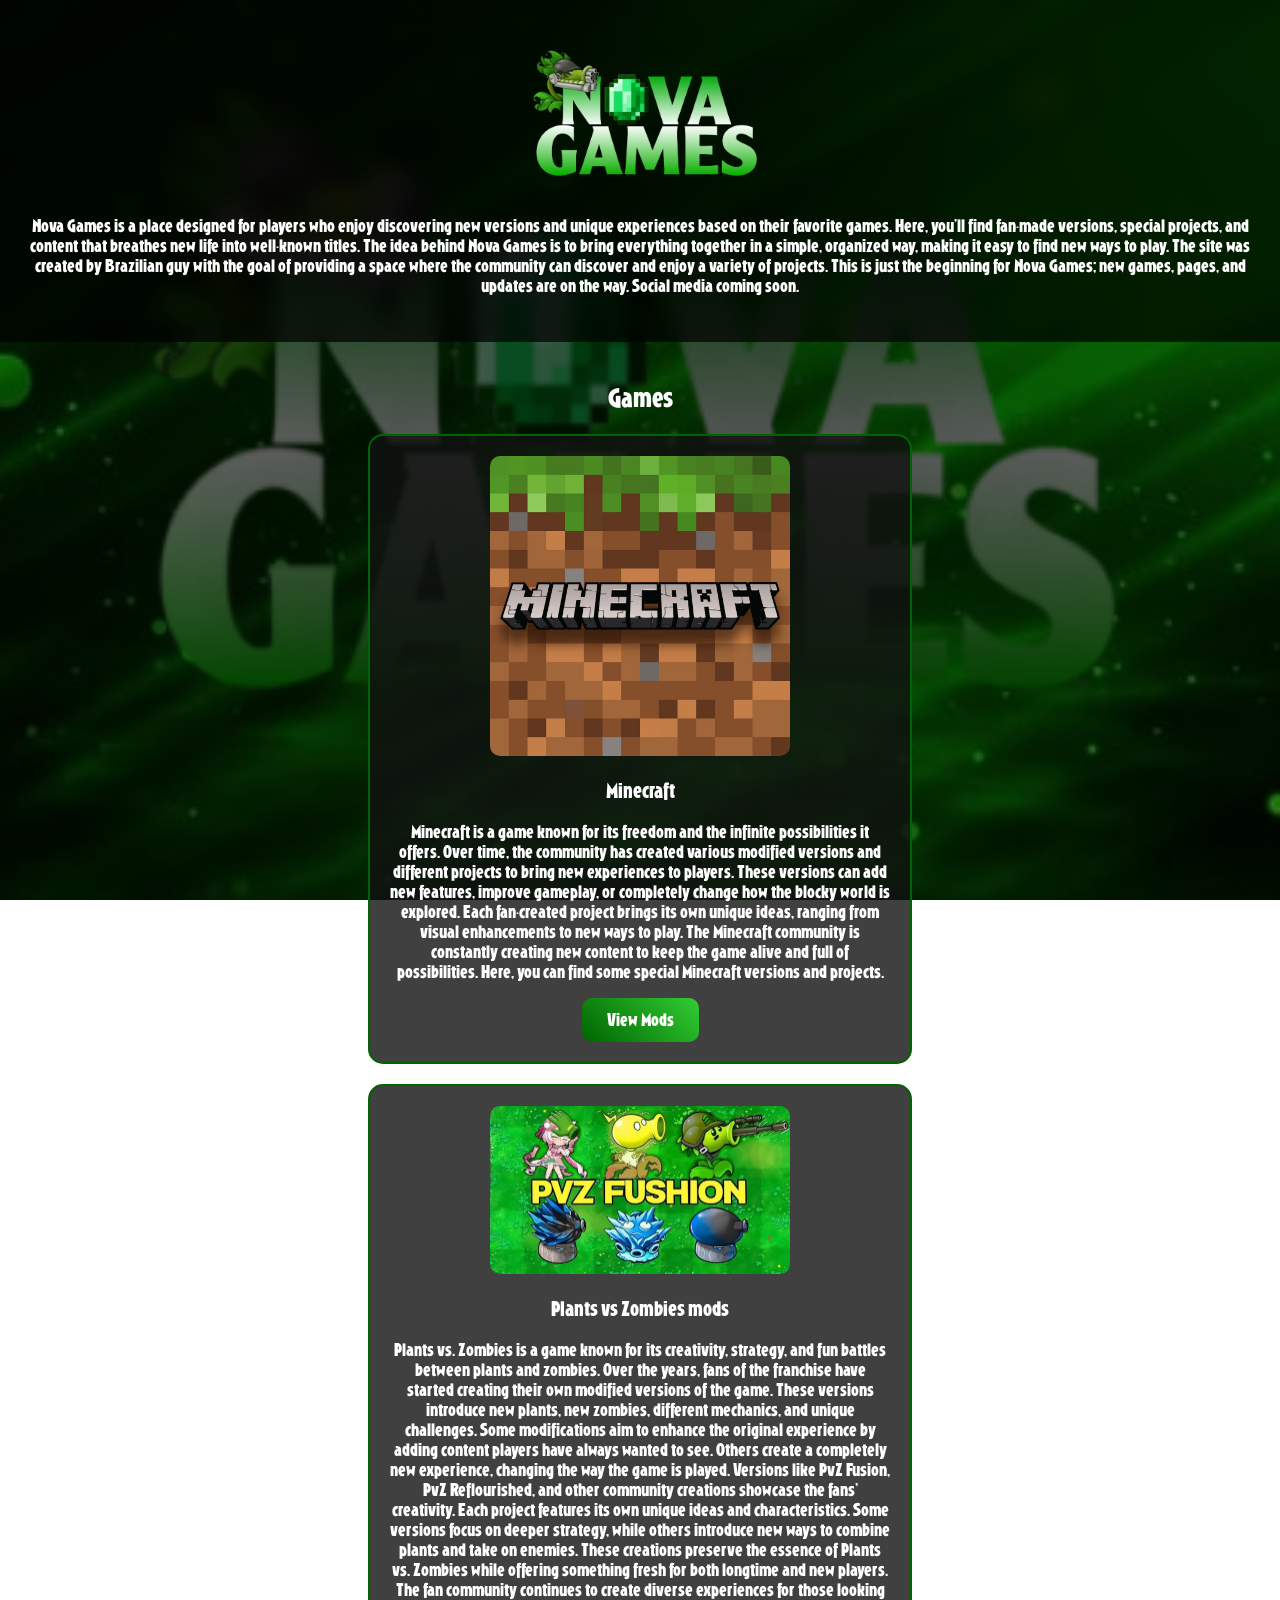
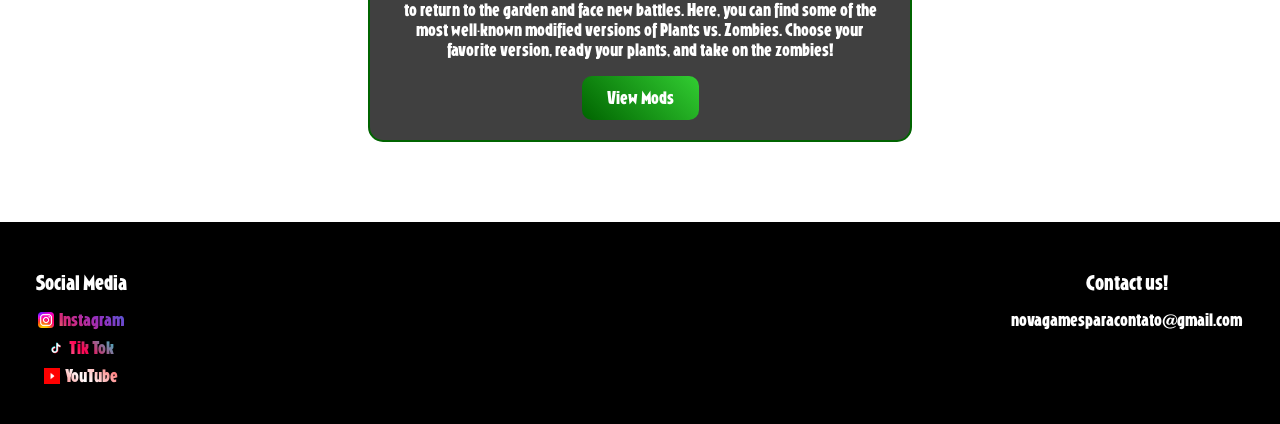
==== index.html @ d8aa1c84 "Add files via upload" ====
<!DOCTYPE html>
<html>
<head>
    <title>Nova Games</title>
    <link rel="stylesheet" href="style.css">
</head>

<body>

<header>
    <img src="NG.png.png" alt="Nova Games" width="250">
    <p>Nova Games is a place designed for players who enjoy discovering new versions and unique experiences based on their favorite games.

Here, you’ll find fan-made versions, special projects, and content that breathes new life into well-known titles.

The idea behind Nova Games is to bring everything together in a simple, organized way, making it easy to find new ways to play.

The site was created by Brazilian guy with the goal of providing a space where the community can discover and enjoy a variety of projects.

This is just the beginning for Nova Games; new games, pages, and updates are on the way.

Social media coming soon.
</p>
</header>

<main>
    <h2>Games</h2>

    <div class="jogo">
      <img src="minecraft.png" width="300">
  <h3>Minecraft</h3>
        <p>Minecraft is a game known for its freedom and the infinite possibilities it offers.

Over time, the community has created various modified versions and different projects to bring new experiences to players.

These versions can add new features, improve gameplay, or completely change how the blocky world is explored.

Each fan-created project brings its own unique ideas, ranging from visual enhancements to new ways to play.

The Minecraft community is constantly creating new content to keep the game alive and full of possibilities.

Here, you can find some special Minecraft versions and projects.
</p>

        <a href="Minecraft.html">
            <button>View Mods</button>
        </a>
    </div>

    <div class="jogo">
        <img src="pvz.png.png" width="300">

        <h3>Plants vs Zombies mods</h3>
        <p>Plants vs. Zombies is a game known for its creativity, strategy, and fun battles between plants and zombies.

Over the years, fans of the franchise have started creating their own modified versions of the game.

These versions introduce new plants, new zombies, different mechanics, and unique challenges.

Some modifications aim to enhance the original experience by adding content players have always wanted to see.

Others create a completely new experience, changing the way the game is played.

Versions like PvZ Fusion, PvZ Reflourished, and other community creations showcase the fans' creativity.

Each project features its own unique ideas and characteristics.

Some versions focus on deeper strategy, while others introduce new ways to combine plants and take on enemies.

These creations preserve the essence of Plants vs. Zombies while offering something fresh for both longtime and new players.

The fan community continues to create diverse experiences for those looking to return to the garden and face new battles.

Here, you can find some of the most well-known modified versions of Plants vs. Zombies.

Choose your favorite version, ready your plants, and take on the zombies!
</p>

        <a href="pvz.html">
            <button>View Mods</button>
        </a>
    </div>

</main>

<footer>
    <div class="footer-social">
        <h3>Social Media</h3>

        <p class="instagram">
            <img src="instagram.png"> Instagram
        </p>

        <p class="tiktok">
    <img src="tiktok.png"> Tik Tok
</p>
        <p class="youtube">
    <img src="youtube.png"> YouTube
</p>
    </div>

    <div class="footer-contact">
        <h3>Contact us!</h3>
        <p>novagamesparacontato@gmail.com</p>
    </div>
</footer>
---- style.css ----
@font-face {
    font-family: "Fonte";
    src: url("fonte.otf");
}

body {
    background-image: url("novalogo.png");
    background-size: cover;
    background-position: center;
    background-attachment: fixed;
    color: white;
    font-family: "Fonte", sans-serif;
    margin: 0;
}

header {
    background-color: rgba(0, 0, 0, 0.7);
  backdrop-filter: blur(10px);
  padding: 30px;
    text-align: center;
}

h1 {
    margin: 0;
    font-size: 40px;
    font-family: "Fonte", sans-serif;
    color: white;
    -webkit-text-stroke: 2px #006400;
}

main {
    padding: 20px;
}

h2 {
    text-align: center;
    font-family: "Fonte", sans-serif;
    color: white;
}

.jogo {
    background-color: rgba(17, 17, 17, 0.8);
    border: 2px solid #006400;
    border-radius: 15px;
    padding: 20px;
    margin: 20px auto;
    max-width: 500px;
    text-align: center;
}

.jogo h3 {
    font-family: "Fonte", sans-serif;
    color: white;
}

.jogo img {
    max-width: 100%;
    border-radius: 10px;
}

p {
    font-family: "Fonte", sans-serif;
    color: white;
}

button {
    color: white;
    border: none;
    padding: 12px 25px;
    border-radius: 10px;
    cursor: pointer;
    font-size: 16px;
    font-family: "Fonte", sans-serif;
    transition: 0.3s;
    
    background: linear-gradient(45deg, #006400, #32CD32);
}

button:hover {
    transform: scale(1.1);
    box-shadow: 0 0 15px #32CD32;
}

button img {
    width: 16px;
    height: 16px;
    vertical-align: middle;
    margin-right: 5px;
}

button:hover {
    transform: scale(1.1);
box-shadow: 0 0 15px #32CD32;
}

footer {
    background-color: #000000;
    color: white;
    padding: 30px;
    margin-top: 40px;
    font-family: "Fonte", sans-serif;
    display: flex;
    justify-content: space-between;
    text-align: center;
}

footer h3 {
    margin-bottom: 15px;
}

footer p {
    margin: 8px;
    color: white;
}

.instagram {
    display: flex;
    align-items: center;
    justify-content: center;
    gap: 5px;

    background: linear-gradient(45deg, #feda75, #d62976, #962fbf, #4f5bd5);
    -webkit-background-clip: text;
    -webkit-text-fill-color: transparent;
}

.instagram img {
    width: 16px;
    height: 16px;
}

.tiktok {
    display: flex;
    align-items: center;
    justify-content: center;
    gap: 5px;

    background: linear-gradient(45deg, #ffffff, #ff0050, #00f2ea);
    -webkit-background-clip: text;
    -webkit-text-fill-color: transparent;
}

.tiktok img {
    width: 16px;
    height: 16px;
}

.youtube {
    display: flex;
    align-items: center;
    justify-content: center;
    gap: 5px;

    background: linear-gradient(45deg, #ff0000, #ffffff, #ff4d4d);
    -webkit-background-clip: text;
    -webkit-text-fill-color: transparent;
}

.youtube img {
    width: 16px;
    height: 16px;
}

.tutorial {
    text-align: center;
    margin: 30px auto;
    max-width: 700px;
}

.tutorial h2 {
    color: white;
}

.tutorial p {
    font-size: 14px;
    color: #ccc;
}

.tutorial iframe {
    width: 100%;
    height: 400px;
    border-radius: 10px;
}
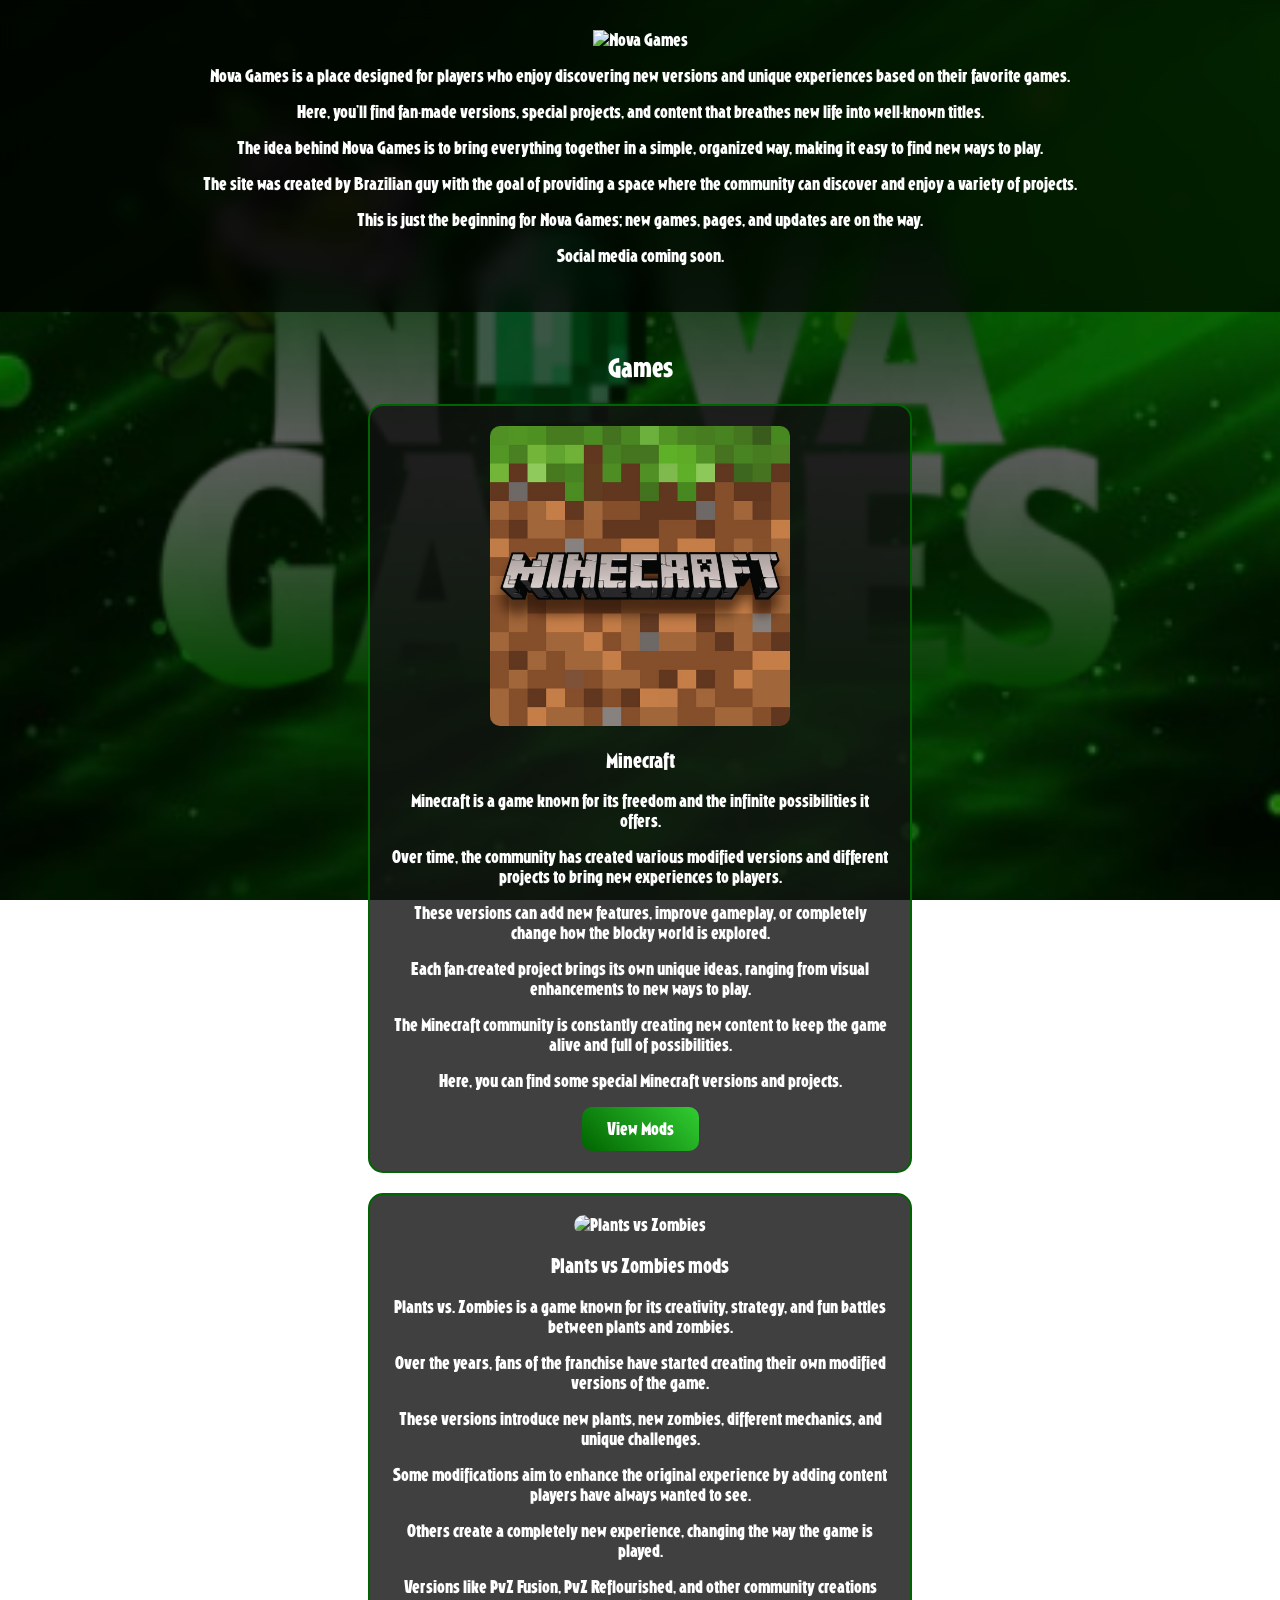
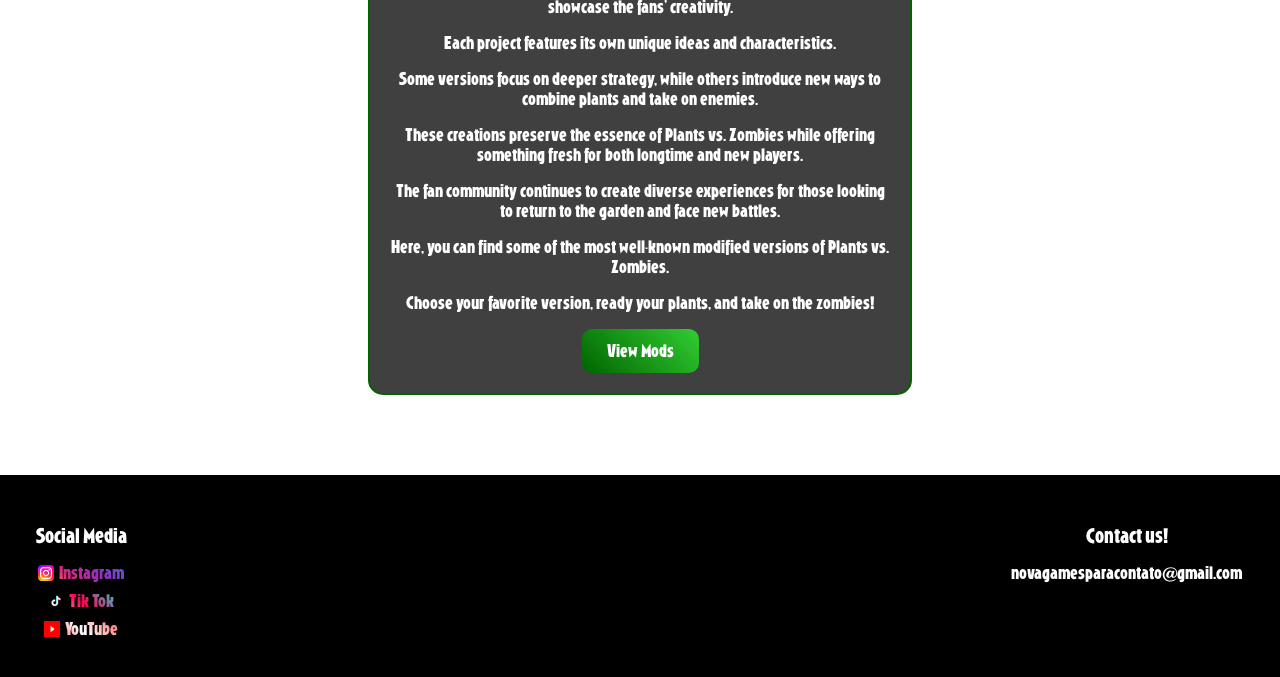
==== commit de8cbeac: "Update index.html" ====
--- a/index.html
+++ b/index.html
@@ -1,106 +1,76 @@
 <!DOCTYPE html>
-<html>
+<html lang="en">
 <head>
+    <meta charset="UTF-8">
+    <meta name="viewport" content="width=device-width, initial-scale=1.0">
     <title>Nova Games</title>
     <link rel="stylesheet" href="style.css">
 </head>
-
 <body>
 
 <header>
-    <img src="NG.png.png" alt="Nova Games" width="250">
-    <p>Nova Games is a place designed for players who enjoy discovering new versions and unique experiences based on their favorite games.
-
-Here, you’ll find fan-made versions, special projects, and content that breathes new life into well-known titles.
-
-The idea behind Nova Games is to bring everything together in a simple, organized way, making it easy to find new ways to play.
-
-The site was created by Brazilian guy with the goal of providing a space where the community can discover and enjoy a variety of projects.
-
-This is just the beginning for Nova Games; new games, pages, and updates are on the way.
-
-Social media coming soon.
-</p>
+    <img src="NG.png" alt="Nova Games" width="250">
+    <p>Nova Games is a place designed for players who enjoy discovering new versions and unique experiences based on their favorite games.</p>
+    <p>Here, you’ll find fan-made versions, special projects, and content that breathes new life into well-known titles.</p>
+    <p>The idea behind Nova Games is to bring everything together in a simple, organized way, making it easy to find new ways to play.</p>
+    <p>The site was created by Brazilian guy with the goal of providing a space where the community can discover and enjoy a variety of projects.</p>
+    <p>This is just the beginning for Nova Games; new games, pages, and updates are on the way.</p>
+    <p>Social media coming soon.</p>
 </header>
 
 <main>
     <h2>Games</h2>
 
     <div class="jogo">
-      <img src="minecraft.png" width="300">
-  <h3>Minecraft</h3>
-        <p>Minecraft is a game known for its freedom and the infinite possibilities it offers.
+        <img src="minecraft.png" width="300" alt="Minecraft">
+        <h3>Minecraft</h3>
+        <p>Minecraft is a game known for its freedom and the infinite possibilities it offers.</p>
+        <p>Over time, the community has created various modified versions and different projects to bring new experiences to players.</p>
+        <p>These versions can add new features, improve gameplay, or completely change how the blocky world is explored.</p>
+        <p>Each fan-created project brings its own unique ideas, ranging from visual enhancements to new ways to play.</p>
+        <p>The Minecraft community is constantly creating new content to keep the game alive and full of possibilities.</p>
+        <p>Here, you can find some special Minecraft versions and projects.</p>
 
-Over time, the community has created various modified versions and different projects to bring new experiences to players.
-
-These versions can add new features, improve gameplay, or completely change how the blocky world is explored.
-
-Each fan-created project brings its own unique ideas, ranging from visual enhancements to new ways to play.
-
-The Minecraft community is constantly creating new content to keep the game alive and full of possibilities.
-
-Here, you can find some special Minecraft versions and projects.
-</p>
-
-        <a href="Minecraft.html">
+        <a href="minecraft.html">
             <button>View Mods</button>
         </a>
     </div>
 
     <div class="jogo">
-        <img src="pvz.png.png" width="300">
-
+        <img src="pvz.png" width="300" alt="Plants vs Zombies">
         <h3>Plants vs Zombies mods</h3>
-        <p>Plants vs. Zombies is a game known for its creativity, strategy, and fun battles between plants and zombies.
-
-Over the years, fans of the franchise have started creating their own modified versions of the game.
-
-These versions introduce new plants, new zombies, different mechanics, and unique challenges.
-
-Some modifications aim to enhance the original experience by adding content players have always wanted to see.
-
-Others create a completely new experience, changing the way the game is played.
-
-Versions like PvZ Fusion, PvZ Reflourished, and other community creations showcase the fans' creativity.
-
-Each project features its own unique ideas and characteristics.
-
-Some versions focus on deeper strategy, while others introduce new ways to combine plants and take on enemies.
-
-These creations preserve the essence of Plants vs. Zombies while offering something fresh for both longtime and new players.
-
-The fan community continues to create diverse experiences for those looking to return to the garden and face new battles.
-
-Here, you can find some of the most well-known modified versions of Plants vs. Zombies.
-
-Choose your favorite version, ready your plants, and take on the zombies!
-</p>
+        <p>Plants vs. Zombies is a game known for its creativity, strategy, and fun battles between plants and zombies.</p>
+        <p>Over the years, fans of the franchise have started creating their own modified versions of the game.</p>
+        <p>These versions introduce new plants, new zombies, different mechanics, and unique challenges.</p>
+        <p>Some modifications aim to enhance the original experience by adding content players have always wanted to see.</p>
+        <p>Others create a completely new experience, changing the way the game is played.</p>
+        <p>Versions like PvZ Fusion, PvZ Reflourished, and other community creations showcase the fans' creativity.</p>
+        <p>Each project features its own unique ideas and characteristics.</p>
+        <p>Some versions focus on deeper strategy, while others introduce new ways to combine plants and take on enemies.</p>
+        <p>These creations preserve the essence of Plants vs. Zombies while offering something fresh for both longtime and new players.</p>
+        <p>The fan community continues to create diverse experiences for those looking to return to the garden and face new battles.</p>
+        <p>Here, you can find some of the most well-known modified versions of Plants vs. Zombies.</p>
+        <p>Choose your favorite version, ready your plants, and take on the zombies!</p>
 
         <a href="pvz.html">
             <button>View Mods</button>
         </a>
     </div>
-
 </main>
 
 <footer>
     <div class="footer-social">
         <h3>Social Media</h3>
-
-        <p class="instagram">
-            <img src="instagram.png"> Instagram
-        </p>
-
-        <p class="tiktok">
-    <img src="tiktok.png"> Tik Tok
-</p>
-        <p class="youtube">
-    <img src="youtube.png"> YouTube
-</p>
+        <p class="instagram"><img src="instagram.png" alt="Instagram"> Instagram</p>
+        <p class="tiktok"><img src="tiktok.png" alt="TikTok"> Tik Tok</p>
+        <p class="youtube"><img src="youtube.png" alt="YouTube"> YouTube</p>
     </div>
 
     <div class="footer-contact">
         <h3>Contact us!</h3>
         <p>novagamesparacontato@gmail.com</p>
     </div>
-</footer>+</footer>
+
+</body>
+</html>
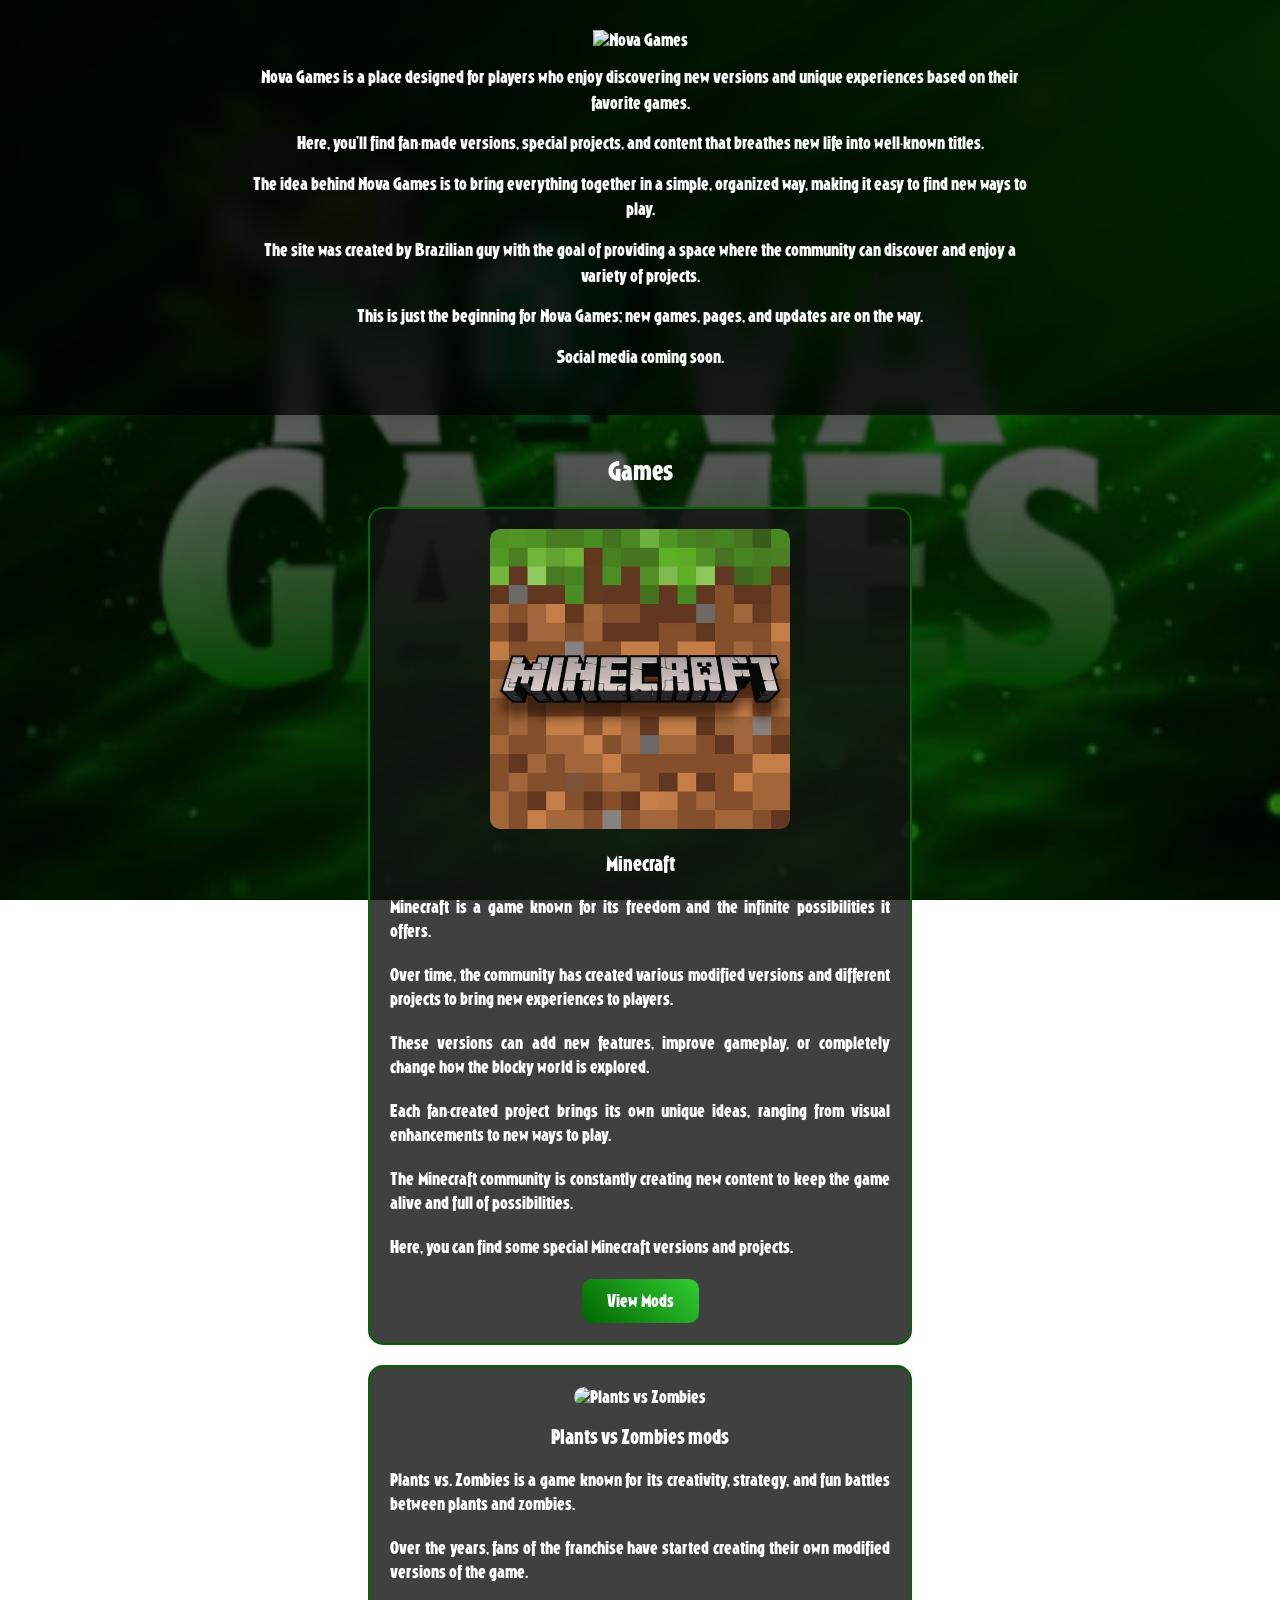
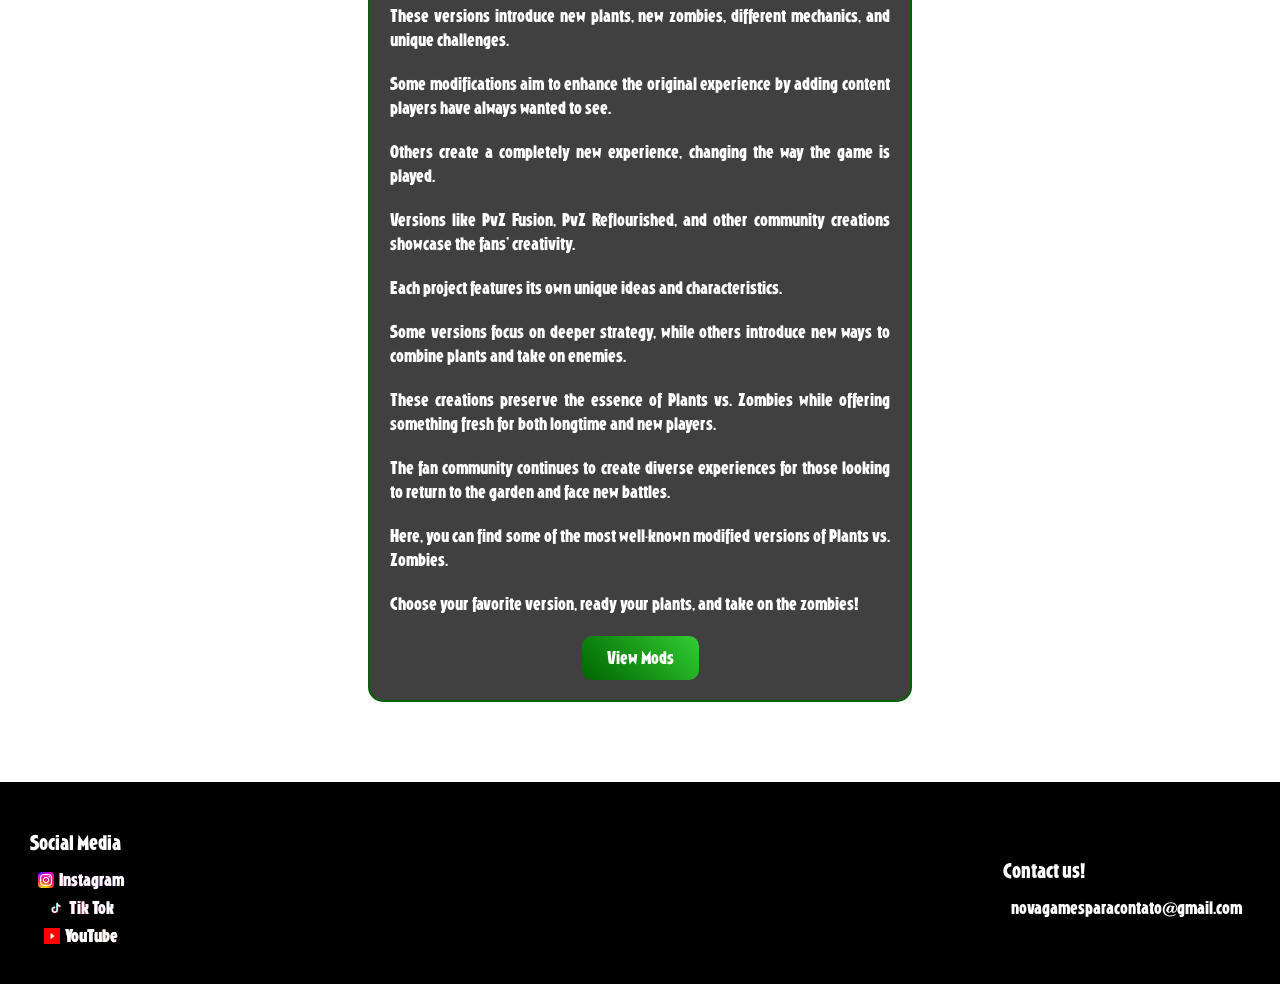
==== commit 67343198: "Fix HTML entity encoding in index.html" ====
--- a/index.html
+++ b/index.html
@@ -31,7 +31,7 @@
         <p>The Minecraft community is constantly creating new content to keep the game alive and full of possibilities.</p>
         <p>Here, you can find some special Minecraft versions and projects.</p>
 
-        <a href="minecraft.html">
+        <a href="Minecraft.html">
             <button>View Mods</button>
         </a>
     </div>
--- a/style.css
+++ b/style.css
@@ -15,9 +15,15 @@
 
 header {
     background-color: rgba(0, 0, 0, 0.7);
-  backdrop-filter: blur(10px);
-  padding: 30px;
+    backdrop-filter: blur(10px);
+    padding: 30px;
     text-align: center;
+}
+
+header p {
+    max-width: 800px;
+    margin: 15px auto;
+    line-height: 1.6;
 }
 
 h1 {
@@ -53,6 +59,12 @@
     color: white;
 }
 
+.jogo p {
+    line-height: 1.5;
+    text-align: justify;
+    margin-bottom: 20px;
+}
+
 .jogo img {
     max-width: 100%;
     border-radius: 10px;
@@ -72,7 +84,6 @@
     font-size: 16px;
     font-family: "Fonte", sans-serif;
     transition: 0.3s;
-    
     background: linear-gradient(45deg, #006400, #32CD32);
 }
 
@@ -88,11 +99,6 @@
     margin-right: 5px;
 }
 
-button:hover {
-    transform: scale(1.1);
-box-shadow: 0 0 15px #32CD32;
-}
-
 footer {
     background-color: #000000;
     color: white;
@@ -101,7 +107,9 @@
     font-family: "Fonte", sans-serif;
     display: flex;
     justify-content: space-between;
-    text-align: center;
+    align-items: center;
+    flex-wrap: wrap;
+    gap: 20px;
 }
 
 footer h3 {
@@ -113,50 +121,34 @@
     color: white;
 }
 
-.instagram {
+/* Ajuste de segurança para gradiente nos textos sociais */
+.instagram, .tiktok, .youtube {
     display: flex;
     align-items: center;
     justify-content: center;
     gap: 5px;
+    font-weight: bold;
+}
 
+.instagram {
     background: linear-gradient(45deg, #feda75, #d62976, #962fbf, #4f5bd5);
     -webkit-background-clip: text;
-    -webkit-text-fill-color: transparent;
-}
-
-.instagram img {
-    width: 16px;
-    height: 16px;
+    background-clip: text;
 }
 
 .tiktok {
-    display: flex;
-    align-items: center;
-    justify-content: center;
-    gap: 5px;
-
     background: linear-gradient(45deg, #ffffff, #ff0050, #00f2ea);
     -webkit-background-clip: text;
-    -webkit-text-fill-color: transparent;
-}
-
-.tiktok img {
-    width: 16px;
-    height: 16px;
+    background-clip: text;
 }
 
 .youtube {
-    display: flex;
-    align-items: center;
-    justify-content: center;
-    gap: 5px;
-
     background: linear-gradient(45deg, #ff0000, #ffffff, #ff4d4d);
     -webkit-background-clip: text;
-    -webkit-text-fill-color: transparent;
+    background-clip: text;
 }
 
-.youtube img {
+.instagram img, .tiktok img, .youtube img {
     width: 16px;
     height: 16px;
 }
@@ -180,4 +172,4 @@
     width: 100%;
     height: 400px;
     border-radius: 10px;
-}+}
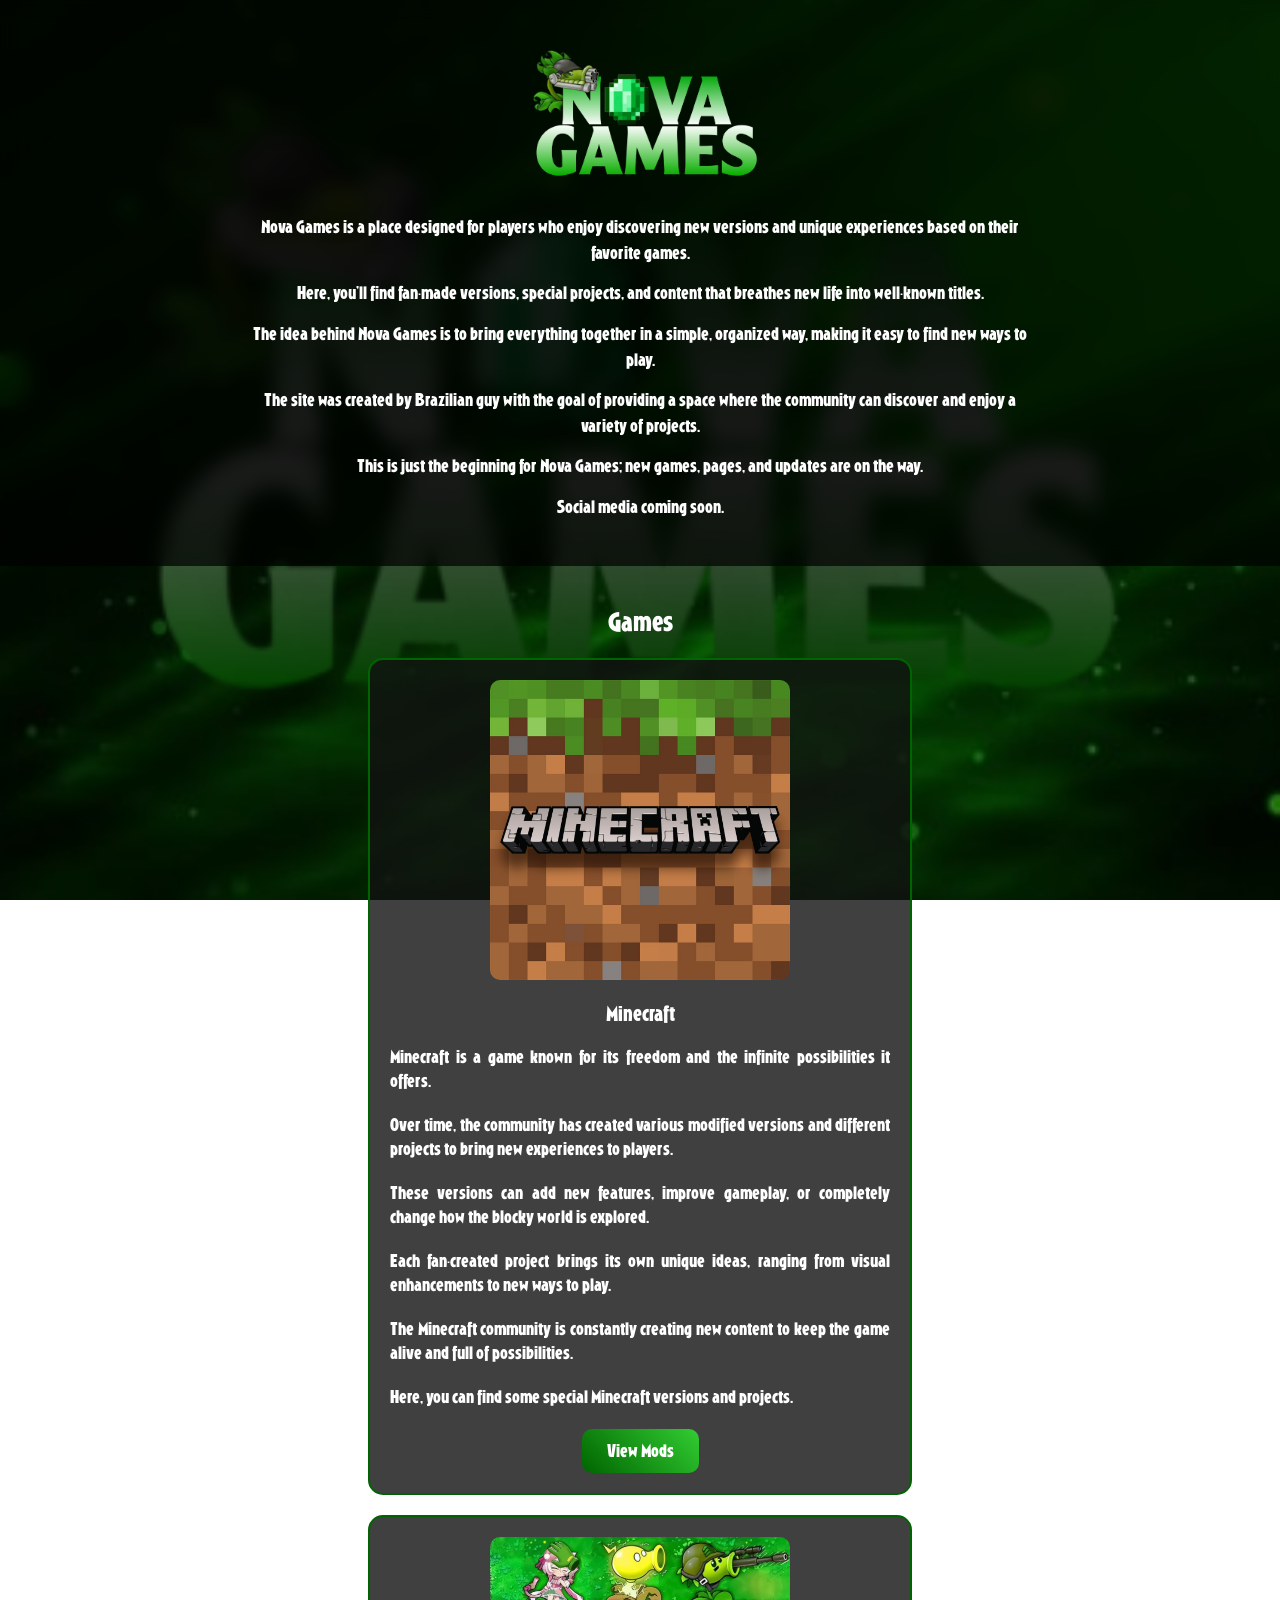
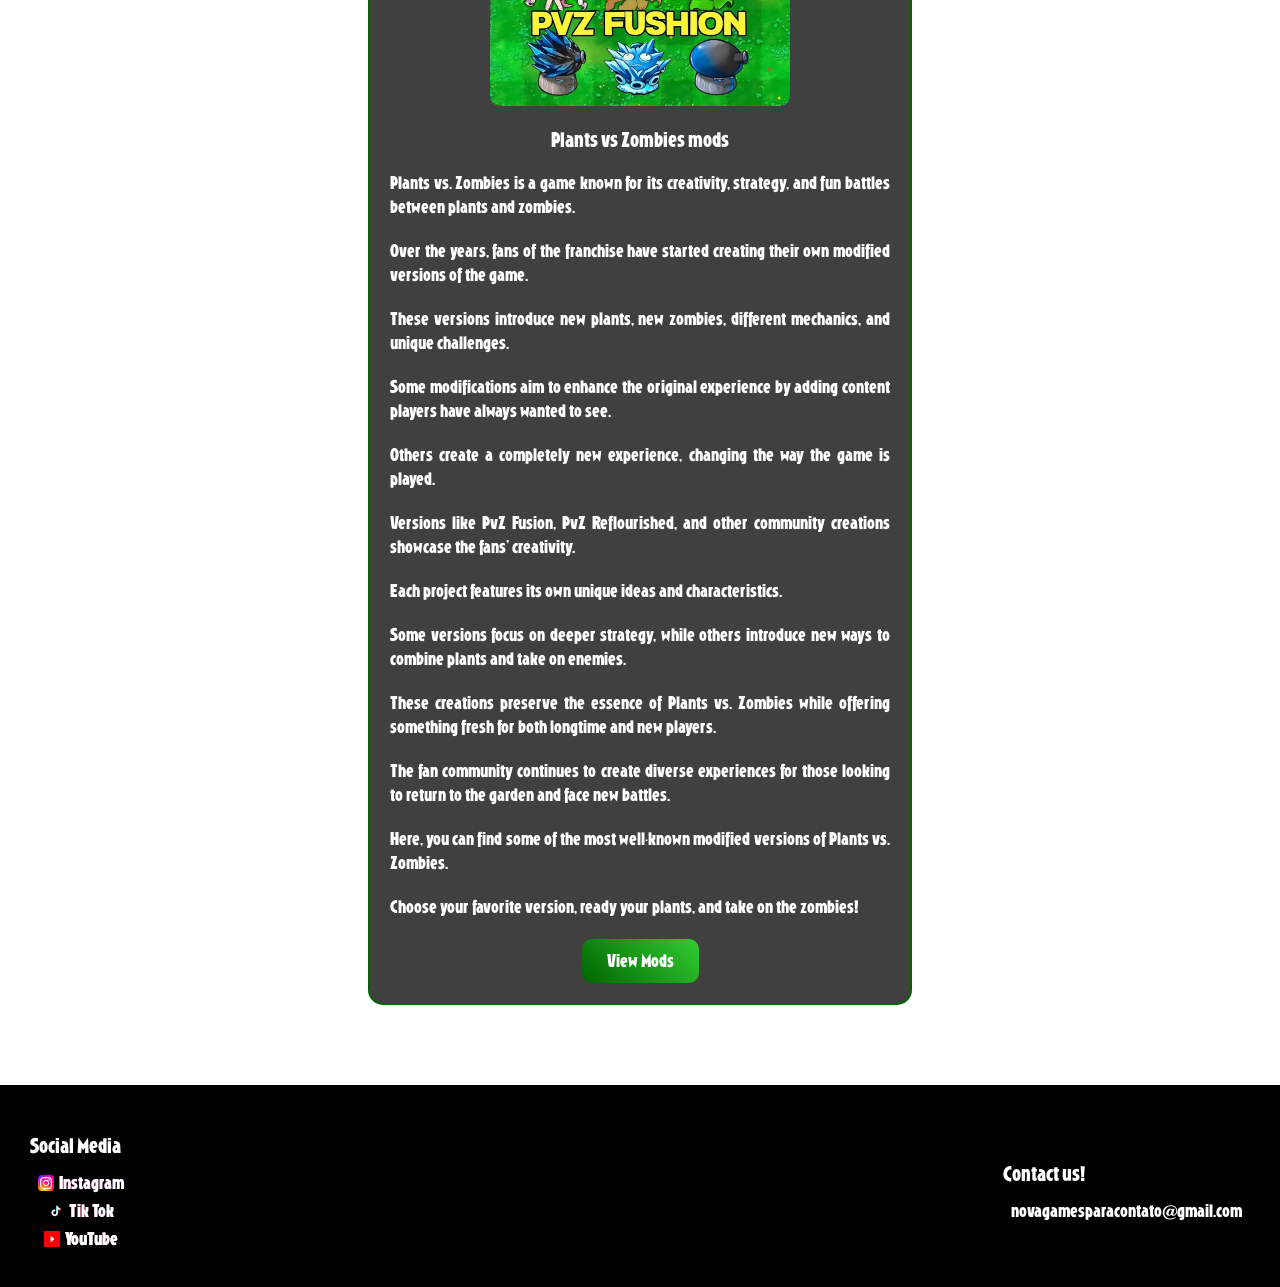
==== commit 80ca2c62: "Fix image source and clean up HTML structure Updated image source for Nova Games and adjusted HTML s" ====
--- a/index.html
+++ b/index.html
@@ -9,7 +9,7 @@
 <body>
 
 <header>
-    <img src="NG.png" alt="Nova Games" width="250">
+    <img src="NG.png.png" alt="Nova Games" width="250">
     <p>Nova Games is a place designed for players who enjoy discovering new versions and unique experiences based on their favorite games.</p>
     <p>Here, you’ll find fan-made versions, special projects, and content that breathes new life into well-known titles.</p>
     <p>The idea behind Nova Games is to bring everything together in a simple, organized way, making it easy to find new ways to play.</p>
@@ -37,7 +37,7 @@
     </div>
 
     <div class="jogo">
-        <img src="pvz.png" width="300" alt="Plants vs Zombies">
+        <img src="pvz.png.png" width="300" alt="Plants vs Zombies">
         <h3>Plants vs Zombies mods</h3>
         <p>Plants vs. Zombies is a game known for its creativity, strategy, and fun battles between plants and zombies.</p>
         <p>Over the years, fans of the franchise have started creating their own modified versions of the game.</p>
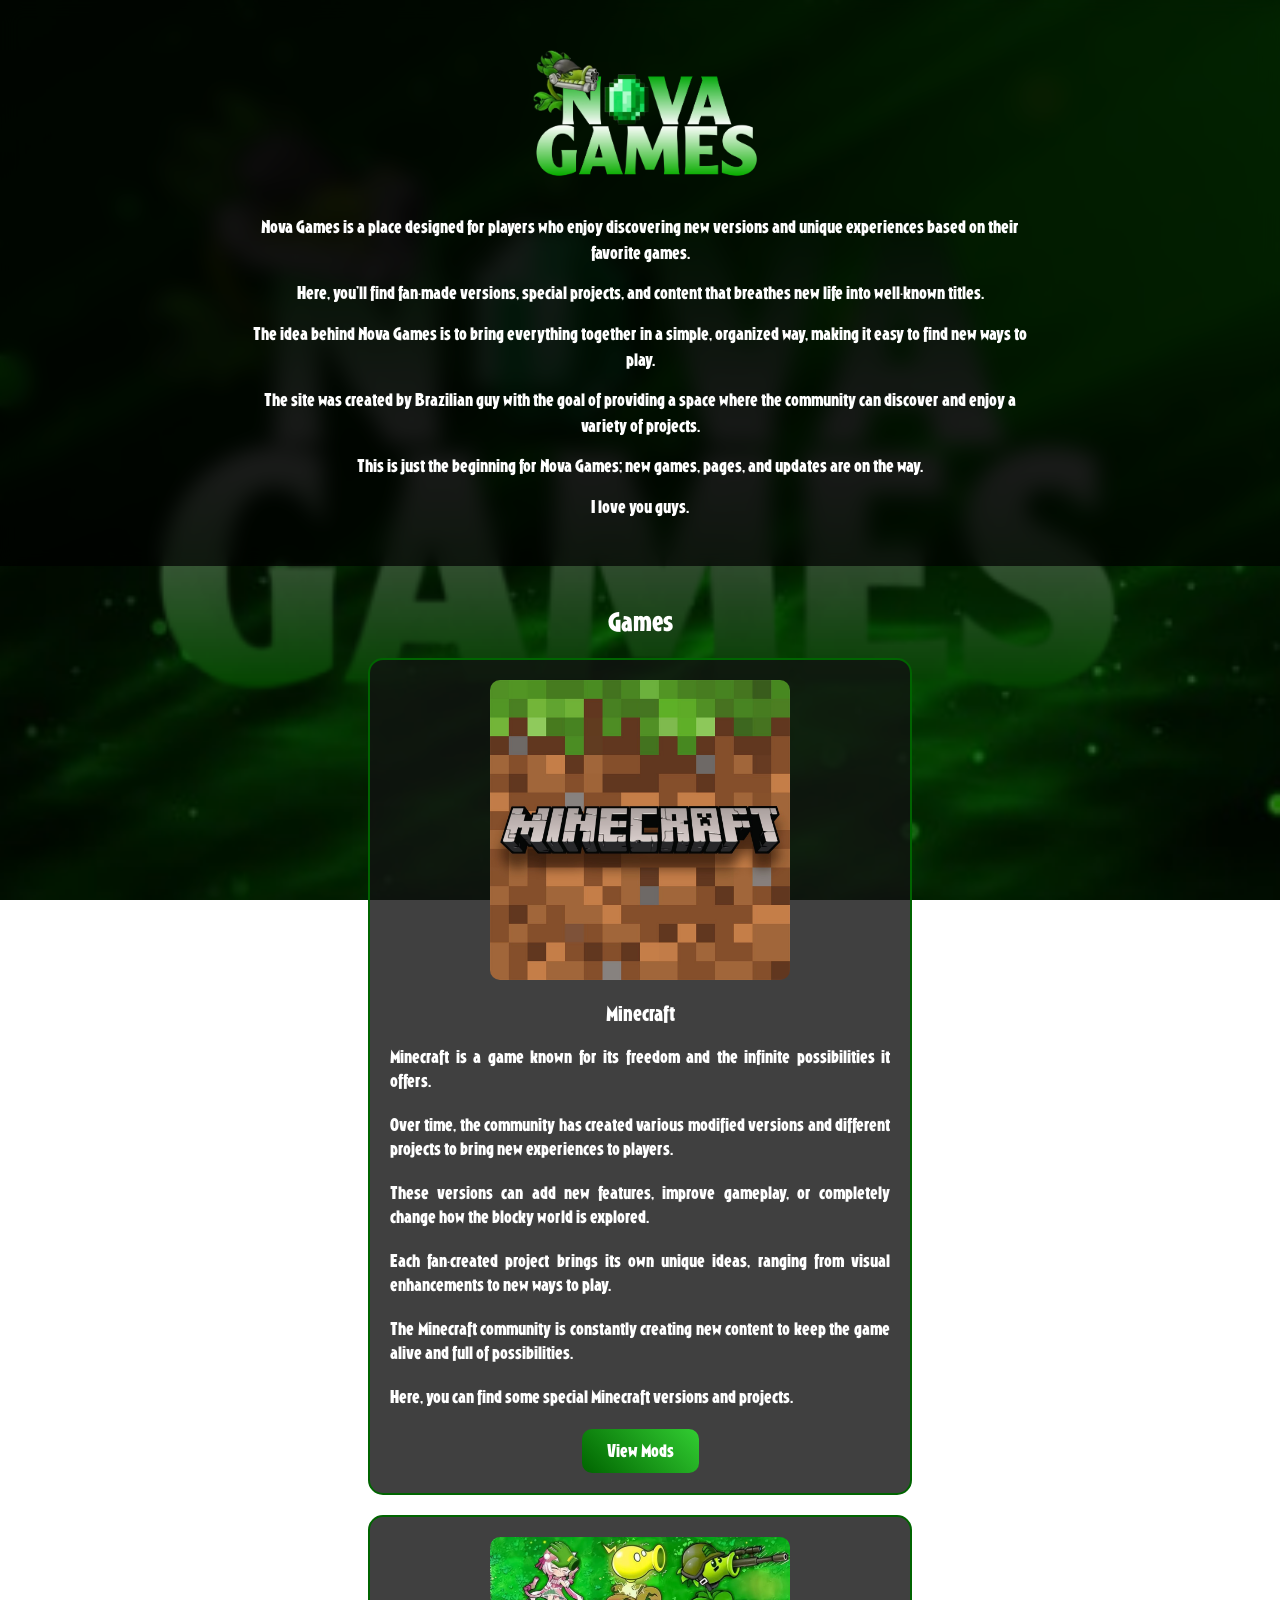
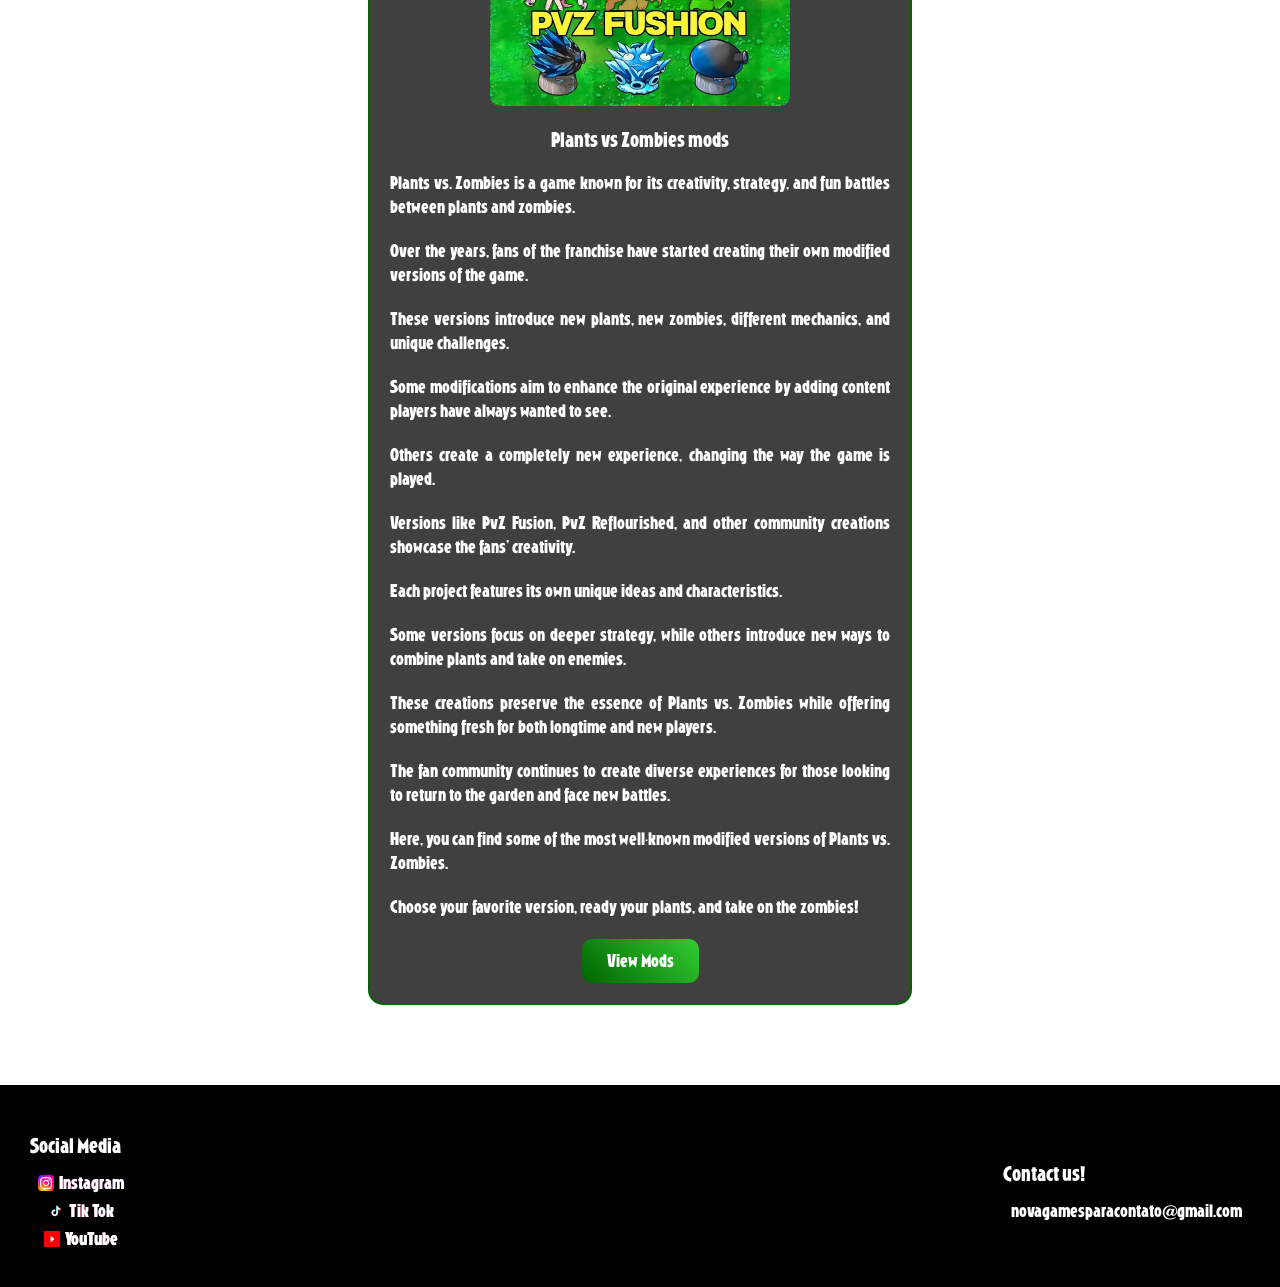
==== commit a0bd411b: "Modify content in index.html Updated the content in the index.html file, including new text in the h" ====
--- a/index.html
+++ b/index.html
@@ -15,7 +15,7 @@
     <p>The idea behind Nova Games is to bring everything together in a simple, organized way, making it easy to find new ways to play.</p>
     <p>The site was created by Brazilian guy with the goal of providing a space where the community can discover and enjoy a variety of projects.</p>
     <p>This is just the beginning for Nova Games; new games, pages, and updates are on the way.</p>
-    <p>Social media coming soon.</p>
+    <p>I love you guys.</p>
 </header>
 
 <main>
